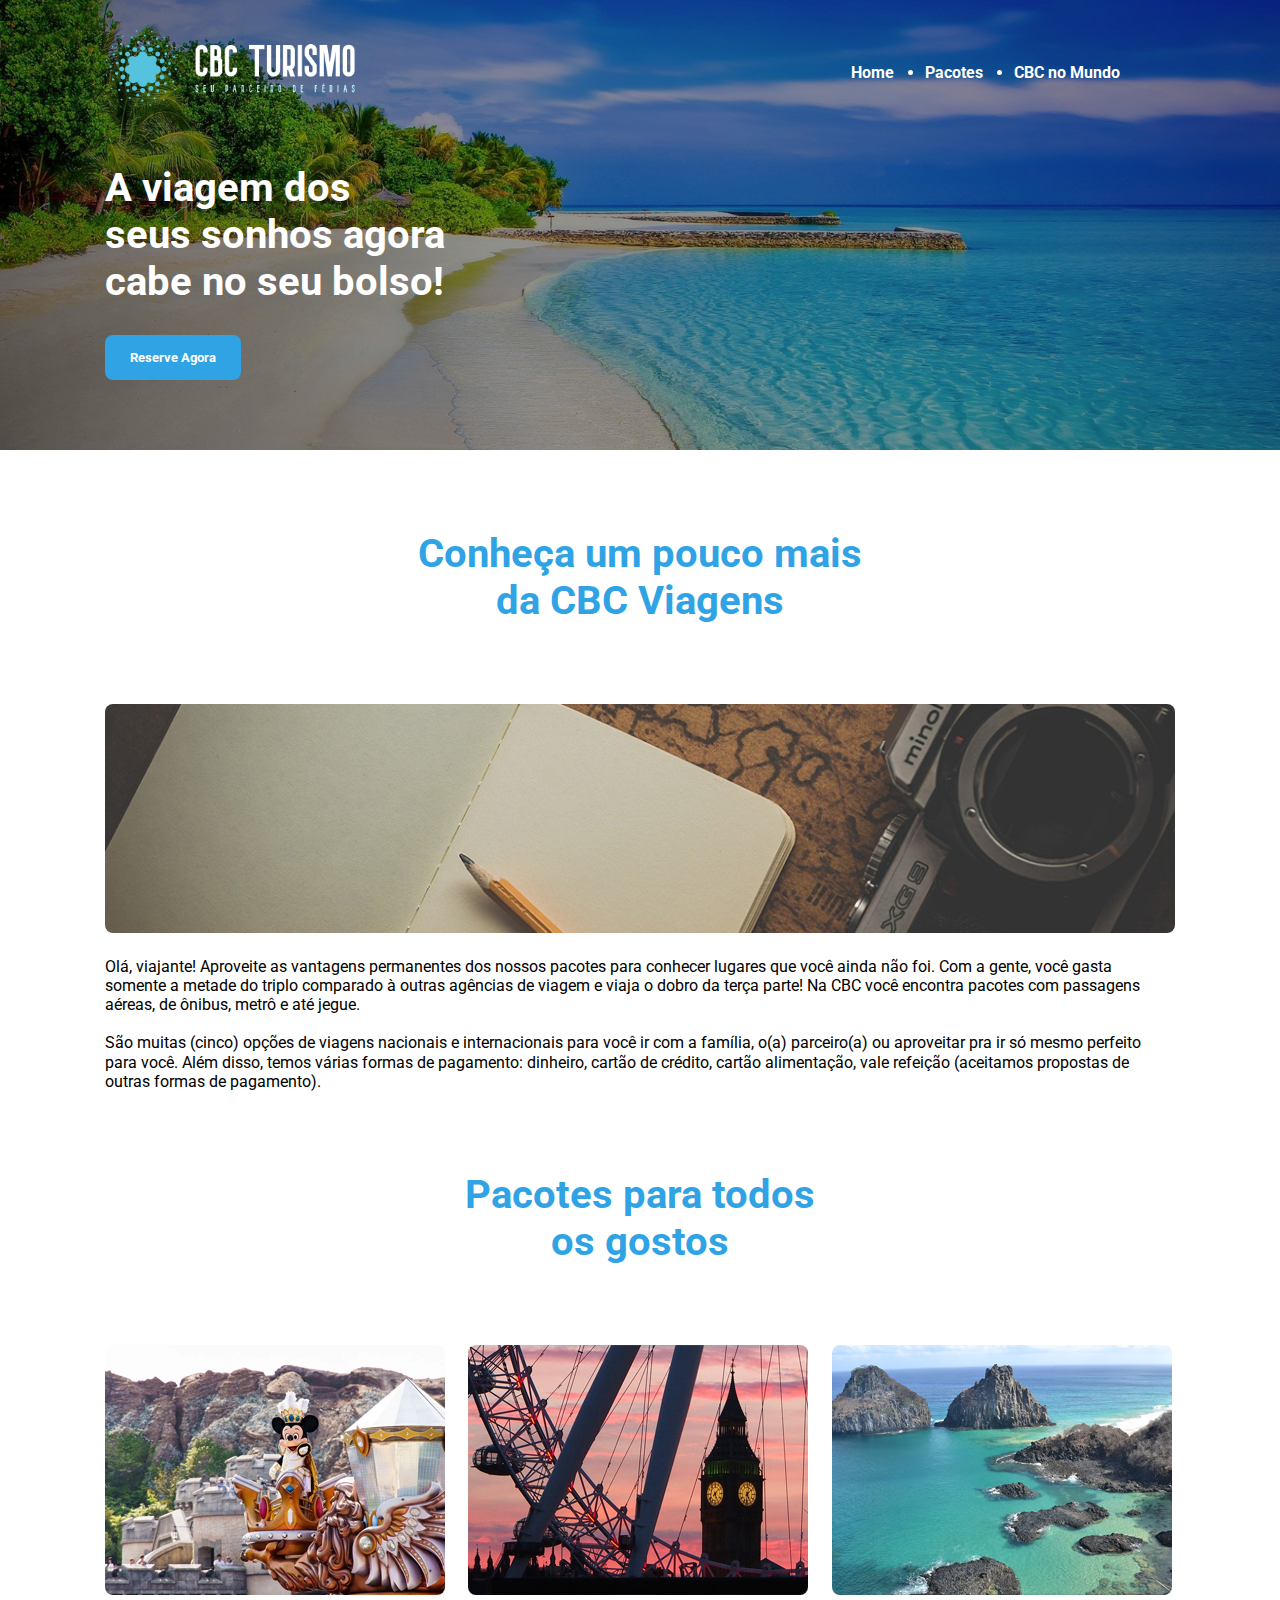
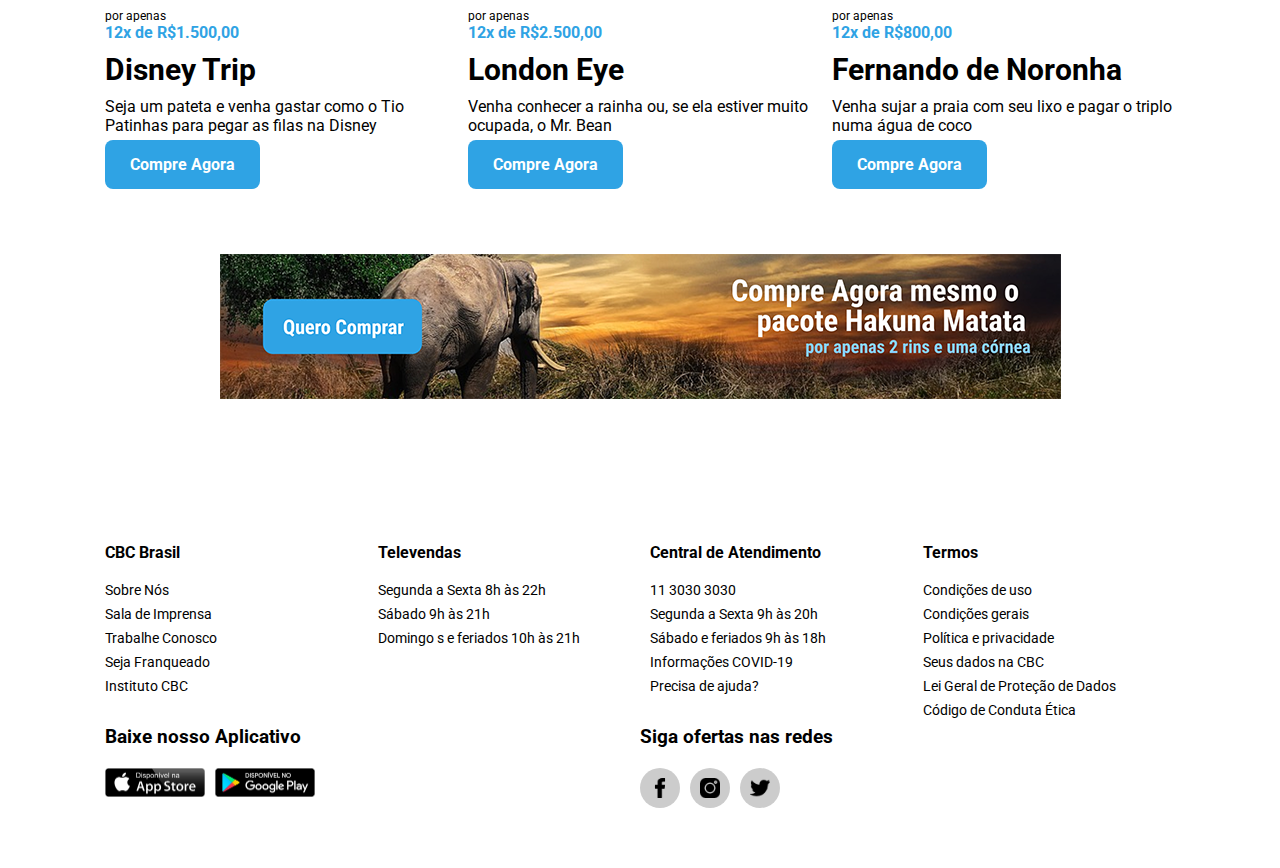
==== index.html @ 74df0939 "first commit" ====
<!DOCTYPE html>
<html lang="en">
<head>
  <meta charset="UTF-8">
  <meta http-equiv="X-UA-Compatible" content="IE=edge">
  <meta name="viewport" content="width=device-width, initial-scale=1.0">
  <link rel="stylesheet" href="./assets/css/style.css">
  <title>CBC Turismo | Home</title>
</head>
<body>
  <div class="loader loader--active">
    <div class="loader__icon">
      <svg version="1.1" id="loader-1" xmlns="http://www.w3.org/2000/svg" xmlns:xlink="http://www.w3.org/1999/xlink" x="0px" y="0px" width="40px" height="40px" viewBox="0 0 40 40" enable-background="new 0 0 40 40" xml:space="preserve">
        <path opacity="0.2" fill="#000" d="M20.201,5.169c-8.254,0-14.946,6.692-14.946,14.946c0,8.255,6.692,14.946,14.946,14.946s14.946-6.691,14.946-14.946C35.146,11.861,28.455,5.169,20.201,5.169z M20.201,31.749c-6.425,0-11.634-5.208-11.634-11.634c0-6.425,5.209-11.634,11.634-11.634c6.425,0,11.633,5.209,11.633,11.634C31.834,26.541,26.626,31.749,20.201,31.749z"></path>
        <path fill="#000" d="M26.013,10.047l1.654-2.866c-2.198-1.272-4.743-2.012-7.466-2.012h0v3.312h0C22.32,8.481,24.301,9.057,26.013,10.047z"></path>
        <animateTransform attributeType="xml" attributeName="transform" type="rotate" from="0 20 20" to="360 20 20" dur="0.5s" repeatCount="indefinite"></animateTransform>
      </svg>
    </div>
    <div class="loader__tile"></div>
    <div class="loader__tile"></div>
    <div class="loader__tile"></div>
    <div class="loader__tile"></div>
    <div class="loader__tile"></div>
  </div>
  <header class="home">
    <div class="container">
      <div class="menuHero">
        <h1><img class="logo" src="./assets/img/logo.png"></h1>
        <nav>
          <ul class="listMenuHero">
            <li><a class="listMenuHero__link" href="index.html"> Home</a></li>
            <li><a class="listMenuHero__link" href="pacotes.html"> Pacotes</a></li>
            <li><a class="listMenuHero__link" href="destinos.html">CBC no Mundo</a></li>
          </ul>
        </nav>
      </div>
      <div class="sloganWrapper">
        <h2 class="slogan">A viagem dos</br>seus sonhos agora</br>cabe no seu bolso!</h2>
        <button class="bookBuyBtn">Reserve Agora</button>
      </div>
    </div>
  </header>
  <main>
    <section>
      <div class="container">
        <div class="featured">
          <h2 class="title">Conheça um pouco mais</br>da CBC Viagens</h2>
          <figure>
            <img class="featuredImage" src="./assets/img/about-us.png" alt="um barco no meio de águas cristalinas">
          </figure>
          <p class="aboutText">Olá, viajante! Aproveite as vantagens permanentes dos nossos pacotes para conhecer lugares que você ainda não foi. Com a gente, você gasta somente a metade do triplo comparado à 
            outras agências de viagem e viaja o dobro da terça parte! Na CBC você encontra pacotes com passagens aéreas, de ônibus, metrô e até jegue.</br></br> São muitas (cinco) opções de viagens
            nacionais e internacionais para você ir com a família, o(a) parceiro(a) ou aproveitar pra ir só mesmo perfeito para você. 
            Além disso, temos várias formas de pagamento: dinheiro, cartão de crédito, cartão alimentação, vale refeição (aceitamos propostas de outras formas de pagamento).
          </p>
        </div>
      </div>
    </section>
    <section>
      <div class="container">
        <h2 class="title">Pacotes para todos</br>os gostos</h2>
        <div class="packages">
          <div class="packagesCards">

            <a href="/pacotes.html#disney"><figure>
              <img class="packageImg" src="./assets/img/trip-home-1.png" alt="Boneco gigante do mickey na Disney">
            </figure></a>
            <div class="packagesInfo">
              <div class="packagePrice">
                <span class="priceSpan">por apenas</span>
                <span>12x de R$1.500,00</span>
              </div>
              <h3 class="tripName"><a href="/pacotes.html#disney">Disney Trip</a></h3>
              <p class="tripInfo">Seja um pateta e venha gastar como o Tio Patinhas para pegar as filas na Disney</p>
            </div>
            <a href="/pacotes.html#disney" class="bookBuyBtn">Compre Agora</a>
          </div>
  
          <div class="packagesCards">
            <a href="/pacotes.html#london"><figure>
              <img class="packageImg" src="./assets/img/trip-home-2.png" alt="London eye e um pedaço do Big Bang">
            </figure></a>
            <div class="packagesInfo">
              <div class="packagePrice">
                <span class="priceSpan">por apenas</span>
                <span>12x de R$2.500,00</span>
              </div>
              <h3 class="tripName"><a href="/pacotes.html#london">London Eye</a></h3>
              <p class="tripInfo">Venha conhecer a rainha ou, se ela estiver muito ocupada, o Mr. Bean</p>
            </div>
            <a href="/pacotes.html#london" class="bookBuyBtn">Compre Agora</a>
          </div>
  
          <div class="packagesCards">
            <a href="/pacotes.html#noronha"><figure>
              <img class="packageImg" src="./assets/img/trip-home-3.png" alt="Praia paradisíaca">
            </figure></a>
            <div class="packagesInfo">
              <div class="packagePrice">
                <span class="priceSpan">por apenas</span>
                <span>12x de R$800,00</span>
              </div>
              <h3 class="tripName"><a href="/pacotes.html#noronha">Fernando de Noronha</a></h3>
              <p class="tripInfo">Venha sujar a praia com seu lixo e pagar o triplo numa água de coco</p>
            </div>
            <a href="/pacotes.html#noronha" class="bookBuyBtn">Compre Agora</a>
          </div>        
        </div>
      </div>
    </section>
    <section class="banner">
        <div class="container">
        <figure>
          <img src="./assets/img/ad-home.png" alt="Safari">
        </figure>
      </div>      
    </section>
  </main>
  <footer>
    <div class="container">
      <div class="footerInfo">
        <div>
          <h3 class="footerHeading">CBC Brasil</h3>
          <ul class="footerCol">
            <li>Sobre Nós</li>
            <li>Sala de Imprensa</li>
            <li>Trabalhe Conosco</li>
            <li>Seja Franqueado</li>
            <li>Instituto CBC</li>
          </ul>
        </div>
        <div>
          <h3 class="footerHeading">Televendas</h3>
          <ul class="footerCol">
            <li>Segunda a Sexta 8h às 22h</li>
            <li>Sábado 9h às 21h</li>
            <li>Domingo s e feriados 10h às 21h</li>
          </ul>
        </div>
        <div>
          <h3 class="footerHeading">Central de Atendimento</h3>
          <ul class="footerCol"> 
            <li>11 3030 3030</li>
            <li>Segunda a Sexta 9h às 20h</li>
            <li>Sábado e feriados 9h às 18h</li>
            <li>Informações COVID-19</li>
            <li>Precisa de ajuda?</li>
          </ul>
        </div>
        <div>
          <h3 class="footerHeading">Termos</h3>
          <ul class="footerCol">
            <li>Condições de uso</li>
            <li>Condições gerais</li>
            <li>Política e privacidade</li>
            <li>Seus dados na CBC</li>
            <li>Lei Geral de Proteção de Dados</li>
            <li>Código de Conduta Ética</li>
          </ul>
        </div>
      </div>
    <div class="footerSocial">
      <div class="footerApp">
        <h3 class="footerHeading">Baixe nosso Aplicativo</h3>
        <div class="storeIcons">
          <a href="#"><img src="./assets/img/disponivel-na-app-store-botao-10.png" alt="" class="storeIcon"></a>
          <a href="#"><img src="./assets/img/disponivel-google-play-badge-6.png" alt="" class="storeIcon"></a>
        </div>
      </div>
  
      <div class="footerSocialLinks">
        <h3 class="footerHeading">Siga ofertas nas redes</h3>
        <div class="footerSocialIcons">
  
          <a href="#" class="socialIconBg">
            <img src="./assets/img/facebook.png" alt="">
          </a>
          <a href="#" class="socialIconBg">
            <img src="./assets/img/instagram.png" alt="">
          </a>
          <a href="#" class="socialIconBg">
            <img src="./assets/img/twitter.png" alt="">
          </a>
        </div>
      </div>
    </div>
    </div>
  </footer>
  <script src="./assets/js/script.js"></script>
</body>
</html>
---- assets/css/style.css ----
@import url('https://fonts.googleapis.com/css2?family=Roboto:wght@100;400;700&display=swap');
*{
  margin: 0;
  padding: 0;
  box-sizing: border-box;
  font-family: 'Roboto', sans-serif;
}

html{
  scroll-behavior: smooth;
}

header{
  background-image: url("../img/hero.png");
  background-size: cover;
  background-repeat: no-repeat;
  width: 100%;
  height: 400px;
}

header.home{
  height: 450px;
}

.aboutText{
  margin-top: 20px;
  line-height: 1.2;
}

.internalHero{
  height: 100vh;
  position: relative;
}

.next{
  position: absolute;
  bottom: 10%;
  left: 50%;
  transition: all .5s;
}

.bounce {
	-moz-animation: bounce 1.5s infinite;
	-webkit-animation: bounce 1.5s infinite;
	animation: bounce 1.5s infinite;
}

@keyframes bounce {
  0% {
    -moz-transform: translate(-50%,0) rotate(90deg);
    -ms-transform: translate(-50%,0) rotate(90deg);
    -webkit-transform: translate(-50%,0) rotate(90deg);
    transform: translate(-50%,0) rotate(90deg);
  }
  50% {
    -moz-transform: translate(-50%,10px) rotate(90deg);
    -ms-transform: translate(-50%,10px) rotate(90deg);
    -webkit-transform: translate(-50%,10px) rotate(90deg);
    transform: translate(-50%,10px) rotate(90deg);
  }
  100% {
    -moz-transform: translate(-50%,0) rotate(90deg);
    -ms-transform: translate(-50%,0) rotate(90deg);
    -webkit-transform: translate(-50%,0) rotate(90deg);
    transform: translate(-50%,0) rotate(90deg);
  }
}

.container{
  max-width: 1100px;
  width: 100%;
  margin: 0 auto;
  padding: 0 15px;
}

.logo{
  width: 250px;
}

.menuHero{
  display: flex;
  justify-content: space-between;
  padding-top: 30px;
  align-items: center;
}

.listMenuHero{
  display: flex;
  width: 300px;
  justify-content: space-around;
  color: #fff;
  font-weight: 700;
  margin-right: 40px;
}

.listMenuHero li:first-child{
  list-style: none;
}

.listMenuHero__link{
  color: #fff;
  text-decoration: none;
}
.listMenuHero__link:hover{
  text-decoration: underline;
}

.sloganWrapper{
  display: flex;
  flex-direction: column;
  align-items: flex-start;
  justify-content: space-between;
  margin-top: 50px;

}

.slogan{
  color: #fff;
  font-weight: 700;
  font-size: 40px;
  margin-bottom: 30px;
}

a, button {
  text-decoration: none;
  transition: all .5s;
}

.bookBuyBtn{
  background-color: #2FA3E4;
  padding: 15px 25px;
  border: none;
  border-radius: 8px;
  color: #fff;
  font-weight: 700;
  cursor: pointer;
}

.bookBuyBtn:hover{
  background-color: #036096;
}

.title{
  color: #2FA3E4;
  font-size: 30px;
  font-weight: 700;
  text-align: center;
  padding: 0 60px;
}

.featuredImage{
  border-radius: 8px;
  max-width: 100%;
}

.title{
  padding: 80px 0;
  font-size: 40px;
}

.packages{
  display: grid;
  grid-template-columns: repeat(3, 1fr);
  grid-gap: 20px;
}

.packageImg{
  border-radius: 8px;
}

.packagePrice{
  display: flex;
  flex-direction: column;
  color: #2FA3E4;
  font-weight: 700;
  margin-top: 10px;
}

.priceSpan{
  font-size: 12px;
  color: #000;
  font-weight: 400;
}

.tripName{
  margin: 10px 0;
  font-weight: 700;
  font-size: 30px;
  color: #000;
}

.tripName a{
  color: inherit;
  transition: all .5s;
}

.tripName a:hover{
  color: #036096;
}

.tripInfo{
  margin-bottom: 20px;
}

.banner{
  display: flex;
  justify-content: center;
  margin: 80px 0;
  text-align: center;
}

footer{
  padding: 60px 0;

}

.footerHeading{
  font-weight: 700;
  margin-bottom: 20px;
}

.footerInfo{
  display: grid;
  grid-template-columns: repeat(4, 1fr);
  grid-gap: 20px;
  font-size: 14px;
}

.footerCol li{
  margin-bottom: 8px;
  list-style: none;
}

.footerCol{
  display: flex;
  flex-direction: column;
  justify-content: space-between;

}

.footerSocial{
  display: grid;
  grid-template-columns: repeat(2, 1fr);
}

.storeIcons, .footerSocialIcons{
  display: flex;
}

.storeIcon{
  width: 100px;
  margin-right: 10px;
}

.socialIconBg{
  display: inline-flex;
  margin-right: 10px;
  background-color: #ccc;
  border-radius: 50%;
  width: 40px;
  height: 40px;
  line-height: 40px;
  justify-content: center;
  align-items: center;
  
}

.socialIconBg img{
  width: 20px;
  height: 20px;
}

/* CSS da página de Pacotes */
.packageDisney{
  background-image: url("../img/package-1.png");

}

.packageLondon{
  background-image: url("../img/package-2.png");

}

.packageNoronha{
  background-image: url("../img/package-3.png");

}

.packageParis{
  background-image: url("../img/package-4.png");

}

.packageEgypt{
  background-image: url("../img/package-5.png");

}

.packageFullBox{
  background-size: cover;
  background-repeat: no-repeat;
  width: 100%;
  height: 100vh;
  display: flex;
  align-items: center;
  justify-content: flex-start;
  padding: 30px;
  position: relative;
  
}

.packageFullBox::before{
  content: '';
  width: 100%;
  height: 100%;
  background: rgba(0, 0, 0, 0.7);
  position: absolute;
  top: 0;
  left: 0;
}

.packageFullBox .container{
  position: relative;
  z-index: 2;
}
.packageContent{
  width: 406px;
  height: 345px;
  padding: 30px 0;
  display: flex;
  flex-direction: column;
  align-items: flex-start;
  justify-content: center;

}

.small{
  font-weight: 100;
}

.tripInfoInternal{
  margin-top: 20px;
  font-weight: 100;
  font-size: 18px;
}

.packagesInfoInt, .priceSpanInt{
  color: #fff;
}

.iframe{
  width: 100%;
  height: 200px;
}

.iframe iframe{
  width: 100%;
  height: 100%;
}


/* Destinations page */
.destinationTitle{
  padding: 50px 0;
}

.selector{
  display: flex;
  flex-direction: column;
  align-items: center;
}

#map{
  margin: 30px 0;
  width: 100%;
  height: 400px;
  background: #000;
}

#destinations{
  padding: 10px;
}

#bodyContent{
  display: flex;
  align-items: center;
}

#bodyContent figure{
  width: 120px;
  height: 120px;
  margin: 10px;
}

#bodyContent figure img{
  object-fit: cover;
  width: 100%;
  height: 100%;
}

#bodyContent__text{
  display: flex;
  flex-direction: column;
}

#bodyContent__text p{
  margin-bottom: 10px;
}

/* pages transition */

.loader {
  position: fixed;
  z-index: 999;
  top: 0;
  left: 0;
  width: 0;
  height: 100vh;
  transition: width 0s 1.4s ease;
}
.loader .loader__icon {
  position: absolute;
  z-index: 1;
  top: 50%;
  left: 50%;
  transform: translateX(-50%) translateY(-50%);
  opacity: 0;
  transition: opacity 0.5s ease;
}
.loader .loader__icon svg {
  transform-origin: 0 0;
}
.loader .loader__tile {
  position: absolute;
  left: 0;
  width: 0;
  height: 20%;
  background-color: #007AE5;
  transition: width 0.7s ease;
}
.loader .loader__tile:nth-child(0) {
  top: calc(-1 * 20%);
  transition-delay: -0.2s;
}
.loader .loader__tile:nth-child(1) {
  top: calc(0 * 20%);
  transition-delay: 0s;
}
.loader .loader__tile:nth-child(2) {
  top: calc(1 * 20%);
  transition-delay: 0.2s;
}
.loader .loader__tile:nth-child(3) {
  top: calc(2 * 20%);
  transition-delay: 0.4s;
}
.loader .loader__tile:nth-child(4) {
  top: calc(3 * 20%);
  transition-delay: 0.6s;
}
.loader .loader__tile:nth-child(5) {
  top: calc(4 * 20%);
  transition-delay: 0.8s;
}
.loader--active {
  width: 100%;
  transition-delay: 0s;
}
.loader--active .loader__icon {
  opacity: 1;
  transition: opacity 0.5s 1.4s ease;
}
.loader--active .loader__tile {
  width: 100%;
}
.loader--active .loader__tile:nth-child(0) {
  transition-delay: -0.2s;
}
.loader--active .loader__tile:nth-child(1) {
  transition-delay: 0s;
}
.loader--active .loader__tile:nth-child(2) {
  transition-delay: 0.2s;
}
.loader--active .loader__tile:nth-child(3) {
  transition-delay: 0.4s;
}
.loader--active .loader__tile:nth-child(4) {
  transition-delay: 0.6s;
}
.loader--active .loader__tile:nth-child(5) {
  transition-delay: 0.8s;
}
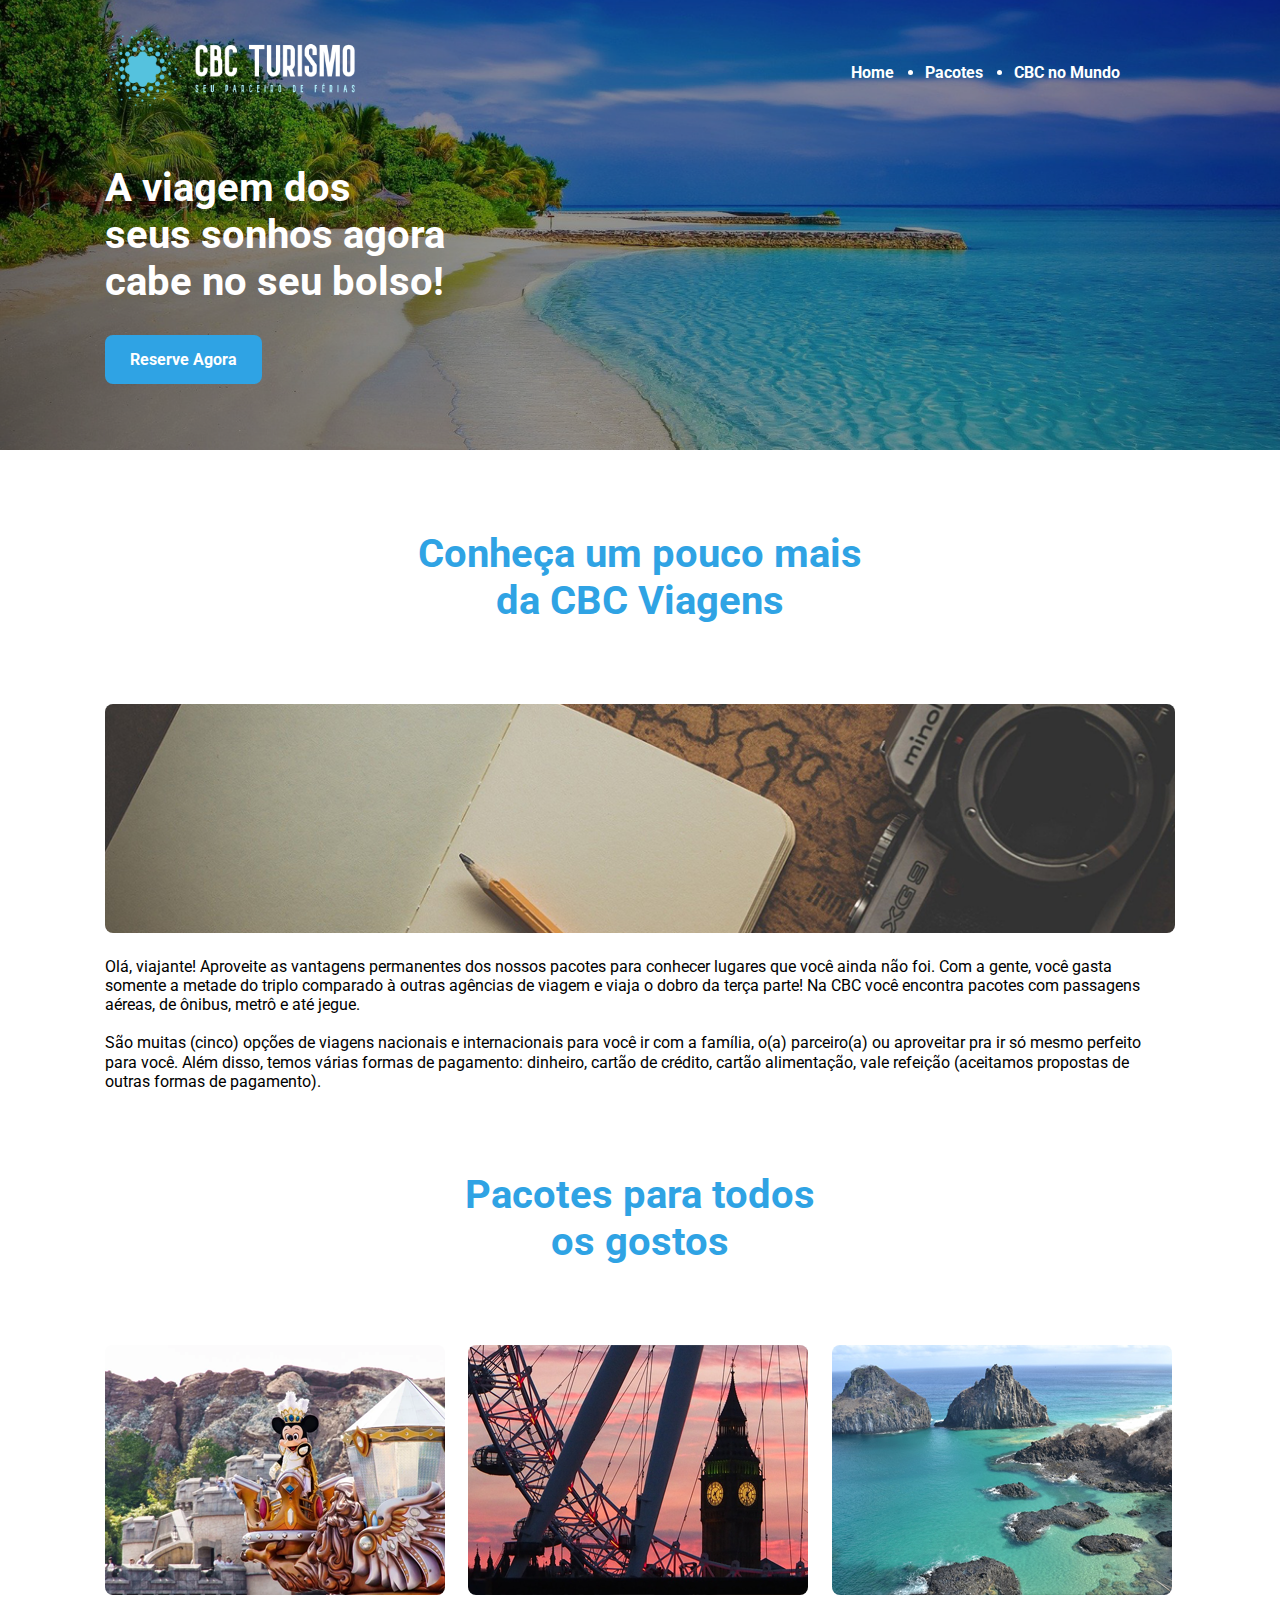
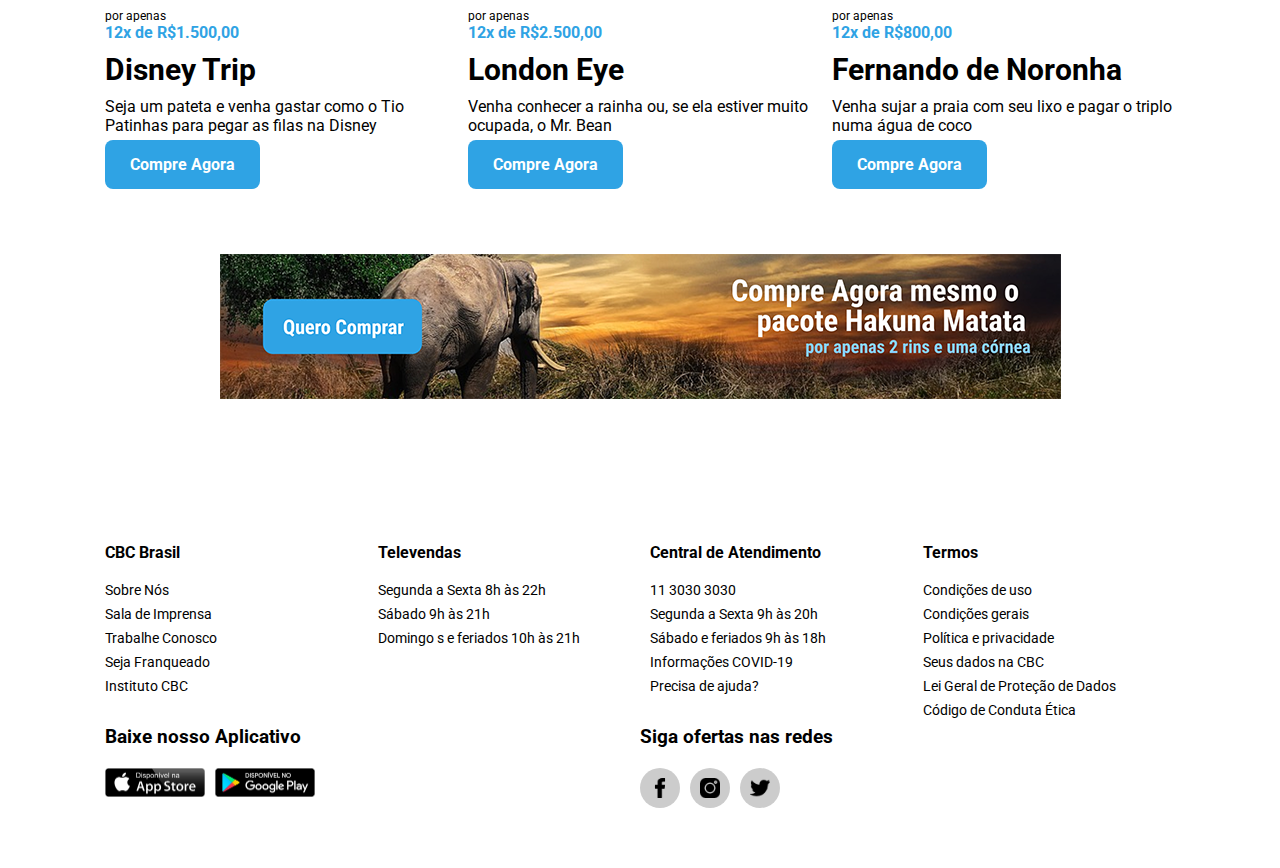
==== commit d7a4b8e3: "fixing links, adding favicon" ====
--- a/index.html
+++ b/index.html
@@ -4,7 +4,8 @@
   <meta charset="UTF-8">
   <meta http-equiv="X-UA-Compatible" content="IE=edge">
   <meta name="viewport" content="width=device-width, initial-scale=1.0">
-  <link rel="stylesheet" href="./assets/css/style.css">
+  <link rel="stylesheet" href="assets/css/style.css">
+  <link rel="icon" type="image/png" href="assets/img/favicon.png"/>
   <title>CBC Turismo | Home</title>
 </head>
 <body>
@@ -25,7 +26,7 @@
   <header class="home">
     <div class="container">
       <div class="menuHero">
-        <h1><img class="logo" src="./assets/img/logo.png"></h1>
+        <h1><img class="logo" src="assets/img/logo.png"></h1>
         <nav>
           <ul class="listMenuHero">
             <li><a class="listMenuHero__link" href="index.html"> Home</a></li>
@@ -36,7 +37,7 @@
       </div>
       <div class="sloganWrapper">
         <h2 class="slogan">A viagem dos</br>seus sonhos agora</br>cabe no seu bolso!</h2>
-        <button class="bookBuyBtn">Reserve Agora</button>
+        <a href="/pacotes.html" class="bookBuyBtn">Reserve Agora</a>
       </div>
     </div>
   </header>
--- a/assets/css/style.css
+++ b/assets/css/style.css
@@ -37,6 +37,7 @@
   bottom: 10%;
   left: 50%;
   transition: all .5s;
+  display: inline-flex;
 }
 
 .bounce {
@@ -186,11 +187,11 @@
   margin: 10px 0;
   font-weight: 700;
   font-size: 30px;
+  
+}
+
+.tripName a{
   color: #000;
-}
-
-.tripName a{
-  color: inherit;
   transition: all .5s;
 }
 
